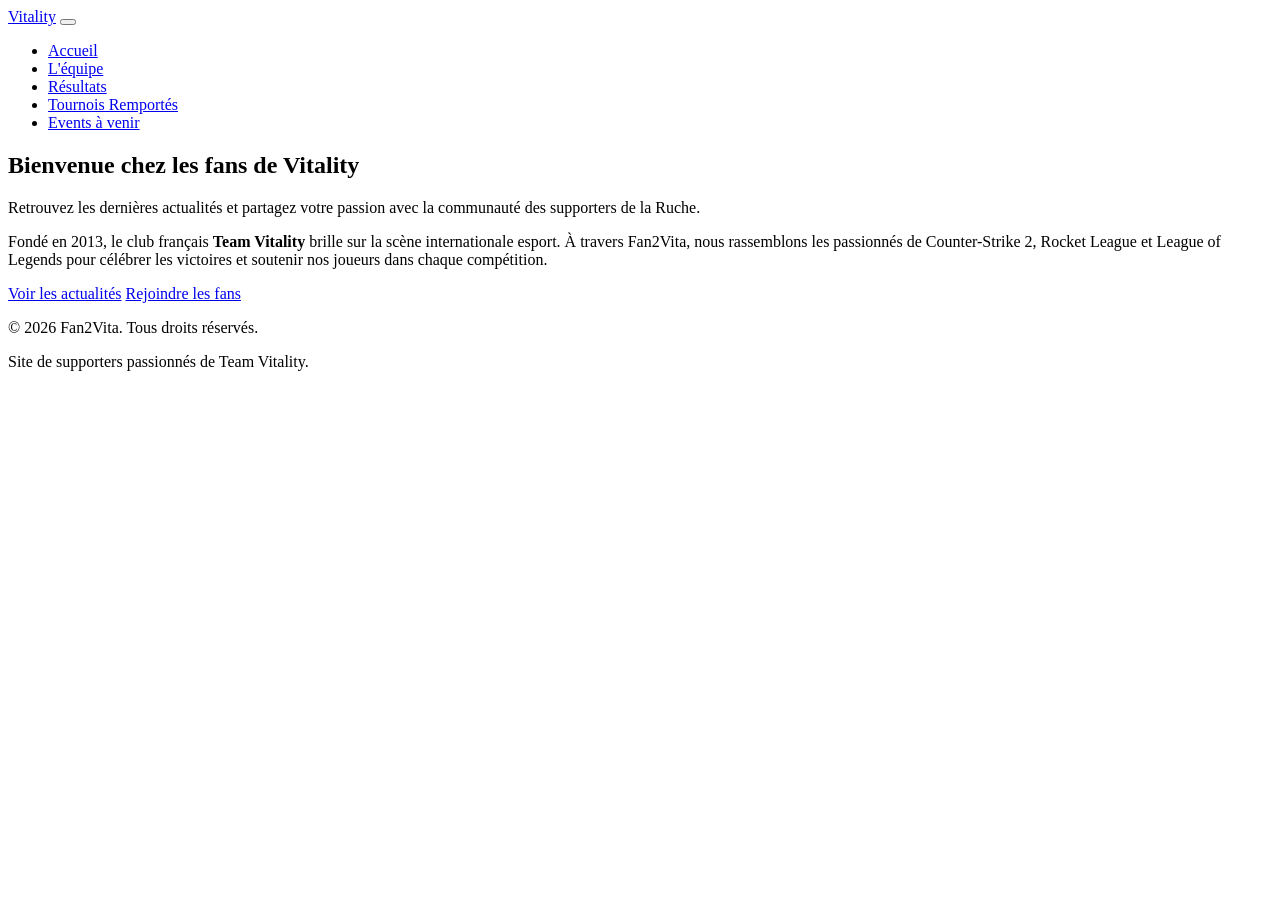
==== index.html @ 070c23f9 "base html index" ====
<!DOCTYPE html>
<html lang="fr">
<head>
  <meta charset="utf-8">
  <title>Fan2Vita | Les Fans de Team Vitality</title>
  <meta name="viewport" content="width=device-width, initial-scale=1">
  <meta name="description" content="Fan2Vita est le site communautaire des supporters de Team Vitality. Retrouvez les actualités esport, la présentation des équipes et l'espace des fans.">
  <link href="bootstrap/css/bootstrap.min.css" rel="stylesheet">
  <link href="style.css" rel="stylesheet">
</head>
<body>

  <header>
    <nav class="navbar navbar-expand-lg navbar-light bg-light">
  <div class="container-fluid">
    <a class="navbar-brand" href="#">Vitality</a>
    <button class="navbar-toggler" type="button" data-bs-toggle="collapse" data-bs-target="#navbarSupportedContent" aria-controls="navbarSupportedContent" aria-expanded="false" aria-label="Toggle navigation">
      <span class="navbar-toggler-icon"></span>
    </button>
    <div class="collapse navbar-collapse" id="navbarSupportedContent">
      <ul class="navbar-nav me-auto mb-2 mb-lg-0">
        <li class="nav-item">
          <a class="nav-link active" aria-current="page" href="#">Accueil</a>
        </li>
        <li class="nav-item">
          <a class="nav-link" href="#">L'équipe</a>
        </li>
        <li class="nav-item">
          <a class="nav-link" href="#">Résultats</a>
        </li>
        <li class="nav-item">
          <a class="nav-link" href="#">Tournois Remportés</a>
        </li>
        <li class="nav-item">
          <a class="nav-link" href="#">Events à venir</a>
        </li>
      </ul>
    </div>
  </div>
    </nav>
  </header>

  <main>

    <section id="accueil" class="container py-5" aria-labelledby="titre-principal">
      <div class="row align-items-center">
        <div class="col-lg-8">
          <h1 id="titre-principal" class="display-5 fw-bold mb-3">Bienvenue chez les fans de Vitality</h1>
          <p class="lead">
            Retrouvez les dernières actualités et partagez votre passion avec la communauté des supporters de la Ruche.
          </p>
          <p>
            Fondé en 2013, le club français <strong>Team Vitality</strong> brille sur la scène internationale esport. À travers Fan2Vita, nous rassemblons les passionnés de Counter-Strike 2, Rocket League et League of Legends pour célébrer les victoires et soutenir nos joueurs dans chaque compétition.
          </p>
          <p>
            <a href="#actualites" class="btn btn-warning me-2">Voir les actualités</a>
            <a href="#supporters" class="btn btn-outline-light">Rejoindre les fans</a>
          </p>
        </div>
      </div>
    </section>

  <footer class="bg-dark text-light border-top border-secondary py-4 mt-5">
    <div class="container d-flex flex-column flex-md-row justify-content-between align-items-center gap-2">
      <p class="mb-0">&copy; <span id="annee">2026</span> Fan2Vita. Tous droits réservés.</p>
      <p class="mb-0 text-muted small">Site de supporters passionnés de Team Vitality.</p>
    </div>
  </footer>

  <script src="bootstrap/js/bootstrap.bundle.min.js" integrity="sha384-FKyoEForCGlyvwx9Hj09JcYn3nv7wiPVlz7YYwJrWVcXK/BmnVDxM+D2scQbITxI" crossorigin="anonymous"></script>
</body>
</html>
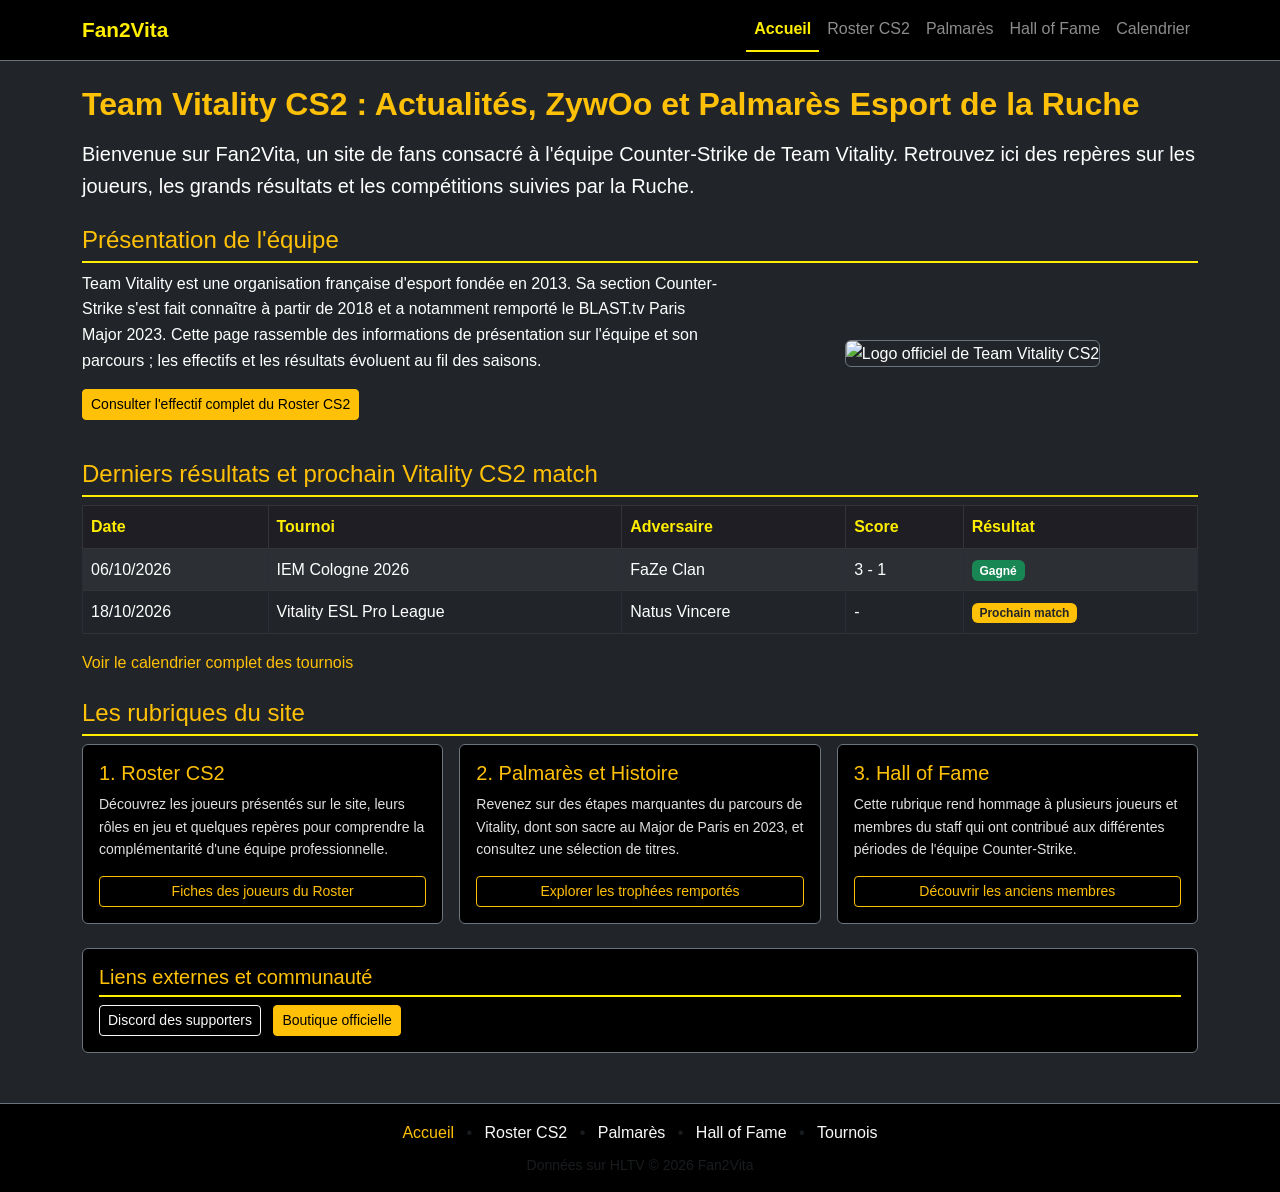
==== commit e65aaf6b: "skeleton site done (plus a bit of css (still aislop for text)" ====
--- a/index.html
+++ b/index.html
@@ -2,71 +2,169 @@
 <html lang="fr">
 <head>
   <meta charset="utf-8">
-  <title>Fan2Vita | Les Fans de Team Vitality</title>
   <meta name="viewport" content="width=device-width, initial-scale=1">
-  <meta name="description" content="Fan2Vita est le site communautaire des supporters de Team Vitality. Retrouvez les actualités esport, la présentation des équipes et l'espace des fans.">
+  <title>Team Vitality CS2 | ZywOo, Matchs & Palmarès Esport - Fan2Vita</title>
+  <meta name="description" content="Plongez au cœur de Team Vitality CS2 : suivez les stats de ZywOo Vitality, découvrez le palmarès esport du Major et les derniers matchs des Abeilles.">
   <link href="bootstrap/css/bootstrap.min.css" rel="stylesheet">
   <link href="style.css" rel="stylesheet">
 </head>
-<body>
+<body class="bg-dark text-white">
 
+  <!-- En-tête et navigation -->
   <header>
-    <nav class="navbar navbar-expand-lg navbar-light bg-light">
-  <div class="container-fluid">
-    <a class="navbar-brand" href="#">Vitality</a>
-    <button class="navbar-toggler" type="button" data-bs-toggle="collapse" data-bs-target="#navbarSupportedContent" aria-controls="navbarSupportedContent" aria-expanded="false" aria-label="Toggle navigation">
-      <span class="navbar-toggler-icon"></span>
-    </button>
-    <div class="collapse navbar-collapse" id="navbarSupportedContent">
-      <ul class="navbar-nav me-auto mb-2 mb-lg-0">
-        <li class="nav-item">
-          <a class="nav-link active" aria-current="page" href="#">Accueil</a>
-        </li>
-        <li class="nav-item">
-          <a class="nav-link" href="#">L'équipe</a>
-        </li>
-        <li class="nav-item">
-          <a class="nav-link" href="#">Résultats</a>
-        </li>
-        <li class="nav-item">
-          <a class="nav-link" href="#">Tournois Remportés</a>
-        </li>
-        <li class="nav-item">
-          <a class="nav-link" href="#">Events à venir</a>
-        </li>
-      </ul>
-    </div>
-  </div>
+    <nav class="navbar navbar-expand-lg navbar-dark bg-black border-bottom border-secondary" aria-label="Navigation principale">
+      <div class="container">
+        <a class="navbar-brand text-warning fw-bold" href="index.html">Fan2Vita</a>
+        <button class="navbar-toggler" type="button" data-bs-toggle="collapse" data-bs-target="#menuNav" aria-controls="menuNav" aria-expanded="false" aria-label="Menu">
+          <span class="navbar-toggler-icon"></span>
+        </button>
+        <div class="collapse navbar-collapse" id="menuNav">
+          <ul class="navbar-nav ms-auto mb-2 mb-lg-0">
+            <li class="nav-item"><a class="nav-link active" aria-current="page" href="index.html">Accueil</a></li>
+            <li class="nav-item"><a class="nav-link" href="roster.html">Roster CS2</a></li>
+            <li class="nav-item"><a class="nav-link" href="palmares.html">Palmarès</a></li>
+            <li class="nav-item"><a class="nav-link" href="anciens.html">Hall of Fame</a></li>
+            <li class="nav-item"><a class="nav-link" href="tournois.html">Calendrier</a></li>
+          </ul>
+        </div>
+      </div>
     </nav>
   </header>
 
-  <main>
+  <!-- Contenu central -->
+  <main class="container my-4">
 
-    <section id="accueil" class="container py-5" aria-labelledby="titre-principal">
+    <!-- H1 unique avec mots-clés -->
+    <header class="mb-4">
+      <h1 class="text-warning">Team Vitality CS2 : Actualités, ZywOo et Palmarès Esport de la Ruche</h1>
+      <p class="lead">
+        Bienvenue sur Fan2Vita, un site de fans consacré à l'équipe Counter-Strike de Team Vitality. Retrouvez ici des repères sur les joueurs, les grands résultats et les compétitions suivies par la Ruche.
+      </p>
+    </header>
+
+    <!-- Section 1 : Présentation -->
+    <section class="mb-4" aria-labelledby="sec-presentation">
+      <h2 id="sec-presentation" class="h4 text-warning">Présentation de l'équipe</h2>
       <div class="row align-items-center">
-        <div class="col-lg-8">
-          <h1 id="titre-principal" class="display-5 fw-bold mb-3">Bienvenue chez les fans de Vitality</h1>
-          <p class="lead">
-            Retrouvez les dernières actualités et partagez votre passion avec la communauté des supporters de la Ruche.
+        <div class="col-md-7">
+          <p>
+            Team Vitality est une organisation française d'esport fondée en 2013. Sa section Counter-Strike s'est fait connaître à partir de 2018 et a notamment remporté le BLAST.tv Paris Major 2023. Cette page rassemble des informations de présentation sur l'équipe et son parcours ; les effectifs et les résultats évoluent au fil des saisons.
           </p>
           <p>
-            Fondé en 2013, le club français <strong>Team Vitality</strong> brille sur la scène internationale esport. À travers Fan2Vita, nous rassemblons les passionnés de Counter-Strike 2, Rocket League et League of Legends pour célébrer les victoires et soutenir nos joueurs dans chaque compétition.
+            <a href="roster.html" class="btn btn-warning btn-sm">Consulter l'effectif complet du Roster CS2</a>
           </p>
-          <p>
-            <a href="#actualites" class="btn btn-warning me-2">Voir les actualités</a>
-            <a href="#supporters" class="btn btn-outline-light">Rejoindre les fans</a>
-          </p>
+        </div>
+        <div class="col-md-5 text-center">
+          <picture>
+            <source srcset="img/team-vitality-cs2-logo-officiel.webp" type="image/webp">
+            <img src="img/team-vitality-cs2-logo-officiel.jpg" alt="Logo officiel de Team Vitality CS2" width="600" height="400" class="img-fluid rounded border border-secondary">
+          </picture>
         </div>
       </div>
     </section>
 
-  <footer class="bg-dark text-light border-top border-secondary py-4 mt-5">
-    <div class="container d-flex flex-column flex-md-row justify-content-between align-items-center gap-2">
-      <p class="mb-0">&copy; <span id="annee">2026</span> Fan2Vita. Tous droits réservés.</p>
-      <p class="mb-0 text-muted small">Site de supporters passionnés de Team Vitality.</p>
+    <!-- Section 2 : Matchs récents -->
+    <section class="mb-4" aria-labelledby="sec-matchs">
+      <h2 id="sec-matchs" class="h4 text-warning">Derniers résultats et prochain Vitality CS2 match</h2>
+      <div class="table-responsive">
+        <table class="table table-dark table-striped table-bordered align-middle">
+          <thead>
+            <tr>
+              <th>Date</th>
+              <th>Tournoi</th>
+              <th>Adversaire</th>
+              <th>Score</th>
+              <th>Résultat</th>
+            </tr>
+          </thead>
+          <tbody>
+            <tr>
+              <td>06/10/2026</td>
+              <td>IEM Cologne 2026</td>
+              <td>FaZe Clan</td>
+              <td>3 - 1</td>
+              <td><span class="badge bg-success">Gagné</span></td>
+            </tr>
+            <tr>
+              <td>18/10/2026</td>
+              <td>Vitality ESL Pro League</td>
+              <td>Natus Vincere</td>
+              <td>-</td>
+              <td><span class="badge bg-warning text-dark">Prochain match</span></td>
+            </tr>
+          </tbody>
+        </table>
+      </div>
+      <p>
+        <a href="tournois.html" class="text-warning">Voir le calendrier complet des tournois</a>
+      </p>
+    </section>
+
+    <!-- Section 3 : Rubriques avec <article> et <h3> sous <h2> -->
+    <section class="mb-4" aria-labelledby="sec-rubriques">
+      <h2 id="sec-rubriques" class="h4 text-warning">Les rubriques du site</h2>
+      <div class="row g-3">
+        <div class="col-md-4">
+          <article class="card bg-black border-secondary p-3 h-100">
+            <h3 class="h5 text-warning">1. Roster CS2</h3>
+            <p class="small">
+              Découvrez les joueurs présentés sur le site, leurs rôles en jeu et quelques repères pour comprendre la complémentarité d'une équipe professionnelle.
+            </p>
+            <a href="roster.html" class="btn btn-outline-warning btn-sm mt-auto">Fiches des joueurs du Roster</a>
+          </article>
+        </div>
+        <div class="col-md-4">
+          <article class="card bg-black border-secondary p-3 h-100">
+            <h3 class="h5 text-warning">2. Palmarès et Histoire</h3>
+            <p class="small">
+              Revenez sur des étapes marquantes du parcours de Vitality, dont son sacre au Major de Paris en 2023, et consultez une sélection de titres.
+            </p>
+            <a href="palmares.html" class="btn btn-outline-warning btn-sm mt-auto">Explorer les trophées remportés</a>
+          </article>
+        </div>
+        <div class="col-md-4">
+          <article class="card bg-black border-secondary p-3 h-100">
+            <h3 class="h5 text-warning">3. Hall of Fame</h3>
+            <p class="small">
+              Cette rubrique rend hommage à plusieurs joueurs et membres du staff qui ont contribué aux différentes périodes de l'équipe Counter-Strike.
+            </p>
+            <a href="anciens.html" class="btn btn-outline-warning btn-sm mt-auto">Découvrir les anciens membres</a>
+          </article>
+        </div>
+      </div>
+    </section>
+
+    <!-- Contenu secondaire <aside> -->
+    <aside class="p-3 bg-black border border-secondary rounded mb-4" aria-labelledby="sec-liens">
+      <h2 id="sec-liens" class="h5 text-warning">Liens externes et communauté</h2>
+      <a href="https://discord.com" rel="ugc" target="_blank" class="btn btn-outline-light btn-sm me-2">Discord des supporters</a>
+      <a href="https://shop.vitality.gg" rel="sponsored" target="_blank" class="btn btn-warning btn-sm">Boutique officielle</a>
+    </aside>
+
+  </main>
+
+  <!-- Bas de page -->
+  <footer class="bg-black text-center text-muted py-3 border-top border-secondary">
+    <div class="container">
+      <nav aria-label="Navigation secondaire">
+        <ul class="list-inline mb-2">
+          <li class="list-inline-item"><a href="index.html" class="text-warning text-decoration-none">Accueil</a></li>
+          <li class="list-inline-item">&bull;</li>
+          <li class="list-inline-item"><a href="roster.html" class="text-light text-decoration-none">Roster CS2</a></li>
+          <li class="list-inline-item">&bull;</li>
+          <li class="list-inline-item"><a href="palmares.html" class="text-light text-decoration-none">Palmarès</a></li>
+          <li class="list-inline-item">&bull;</li>
+          <li class="list-inline-item"><a href="anciens.html" class="text-light text-decoration-none">Hall of Fame</a></li>
+          <li class="list-inline-item">&bull;</li>
+          <li class="list-inline-item"><a href="tournois.html" class="text-light text-decoration-none">Tournois</a></li>
+        </ul>
+      </nav>
+      <p class="small mb-0">
+        Données sur <a href="https://www.hltv.org" rel="nofollow" target="_blank" class="text-muted">HLTV</a> &copy; 2026 Fan2Vita
+      </p>
     </div>
   </footer>
 
-  <script src="bootstrap/js/bootstrap.bundle.min.js" integrity="sha384-FKyoEForCGlyvwx9Hj09JcYn3nv7wiPVlz7YYwJrWVcXK/BmnVDxM+D2scQbITxI" crossorigin="anonymous"></script>
+  <script src="bootstrap/js/bootstrap.bundle.min.js"></script>
 </body>
 </html>
--- a/style.css
+++ b/style.css
@@ -0,0 +1,88 @@
+body {
+  font-family: Arial, Helvetica, sans-serif;
+  line-height: 1.6;
+  color: #e0e0e0;
+}
+
+h1 {
+  color: #ffee00;
+  font-size: 2rem;
+  font-weight: bold;
+  margin-bottom: 15px;
+}
+
+h2 {
+  border-bottom: 2px solid #ffee00;
+  padding-bottom: 6px;
+  margin-top: 30px;
+  margin-bottom: 15px;
+}
+
+h3 {
+  color: #fffffe !important;
+  font-size: 1.5rem;
+  font-weight: bold;
+  margin-bottom: 10px;
+}
+
+a {
+  color: #ffee00;
+  text-decoration: none;
+  transition: color 0.2s ease;
+}
+
+.navbar {
+  border-bottom: 1px solid #2a2a2a;
+}
+
+.navbar-brand {
+  font-weight: bold;
+  font-size: 1.3rem;
+  color: #ffee00 !important;
+}
+
+.navbar-nav .nav-link.active {
+  color: #ffee00 !important;
+  font-weight: bold;
+  border-bottom: 2px solid #ffee00;
+}
+
+.card {
+  background-color: #1d1d1a;
+  border: 1px solid #333338;
+  border-radius: 6px;
+  color: #e0e0e0;
+}
+
+.card:hover {
+  border-color: #ffee00 !important;
+}
+
+.table {
+  border: 1px solid #333338;
+}
+
+.table th {
+  background-color: #1e1e24 !important;
+  color: #ffee00 !important;
+  font-weight: bold;
+  border-color: #333338;
+}
+
+.table td {
+  border-color: #2c2c34;
+  vertical-align: middle;
+}
+
+footer {
+  background-color: #0a0a0c;
+  border-top: 1px solid #2a2a2a;
+  padding: 25px 0;
+  margin-top: 50px;
+  color: #888888;
+}
+
+
+footer a:hover {
+  color: #ffee00;
+}
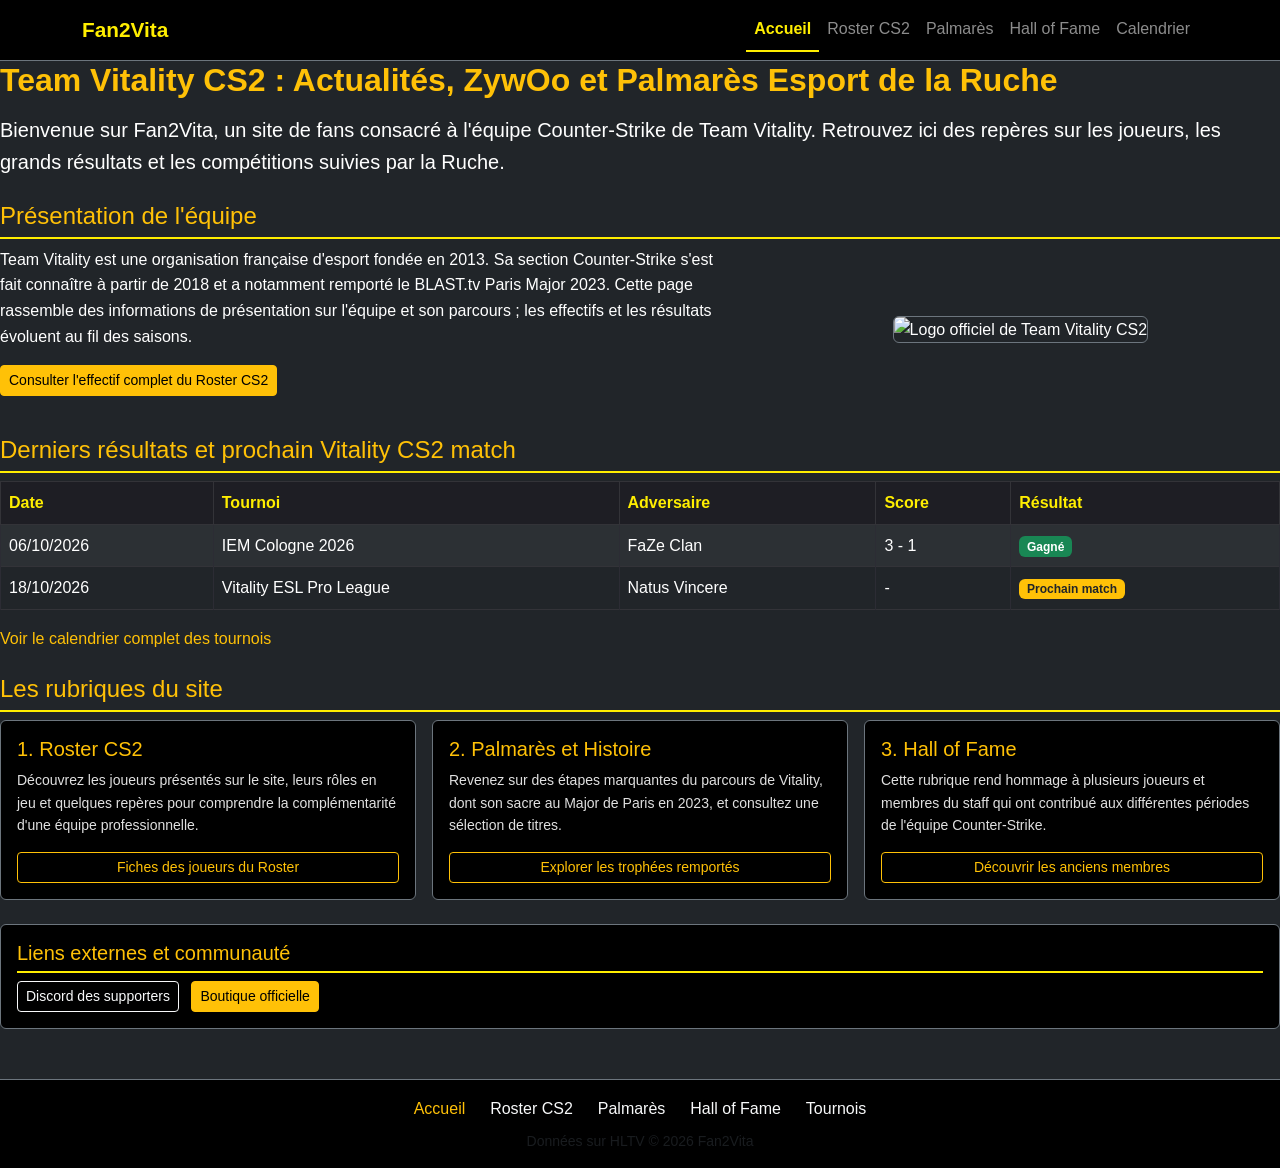
==== commit d268f770: "fixed footer" ====
--- a/index.html
+++ b/index.html
@@ -10,7 +10,7 @@
 </head>
 <body class="bg-dark text-white">
 
-  <!-- En-tête et navigation -->
+  <!-- header bootstrap -->
   <header>
     <nav class="navbar navbar-expand-lg navbar-dark bg-black border-bottom border-secondary" aria-label="Navigation principale">
       <div class="container">
@@ -31,10 +31,6 @@
     </nav>
   </header>
 
-  <!-- Contenu central -->
-  <main class="container my-4">
-
-    <!-- H1 unique avec mots-clés -->
     <header class="mb-4">
       <h1 class="text-warning">Team Vitality CS2 : Actualités, ZywOo et Palmarès Esport de la Ruche</h1>
       <p class="lead">
@@ -42,7 +38,7 @@
       </p>
     </header>
 
-    <!-- Section 1 : Présentation -->
+    <!-- boostrap section -->
     <section class="mb-4" aria-labelledby="sec-presentation">
       <h2 id="sec-presentation" class="h4 text-warning">Présentation de l'équipe</h2>
       <div class="row align-items-center">
@@ -63,7 +59,6 @@
       </div>
     </section>
 
-    <!-- Section 2 : Matchs récents -->
     <section class="mb-4" aria-labelledby="sec-matchs">
       <h2 id="sec-matchs" class="h4 text-warning">Derniers résultats et prochain Vitality CS2 match</h2>
       <div class="table-responsive">
@@ -100,7 +95,7 @@
       </p>
     </section>
 
-    <!-- Section 3 : Rubriques avec <article> et <h3> sous <h2> -->
+    <!-- boostrap card -->
     <section class="mb-4" aria-labelledby="sec-rubriques">
       <h2 id="sec-rubriques" class="h4 text-warning">Les rubriques du site</h2>
       <div class="row g-3">
@@ -134,7 +129,7 @@
       </div>
     </section>
 
-    <!-- Contenu secondaire <aside> -->
+    <!-- aside boostrap -->
     <aside class="p-3 bg-black border border-secondary rounded mb-4" aria-labelledby="sec-liens">
       <h2 id="sec-liens" class="h5 text-warning">Liens externes et communauté</h2>
       <a href="https://discord.com" rel="ugc" target="_blank" class="btn btn-outline-light btn-sm me-2">Discord des supporters</a>
@@ -143,19 +138,19 @@
 
   </main>
 
-  <!-- Bas de page -->
+  <!-- footer pris au pif -->
   <footer class="bg-black text-center text-muted py-3 border-top border-secondary">
     <div class="container">
       <nav aria-label="Navigation secondaire">
         <ul class="list-inline mb-2">
           <li class="list-inline-item"><a href="index.html" class="text-warning text-decoration-none">Accueil</a></li>
-          <li class="list-inline-item">&bull;</li>
+          <li class="list-inline-item"></li>
           <li class="list-inline-item"><a href="roster.html" class="text-light text-decoration-none">Roster CS2</a></li>
-          <li class="list-inline-item">&bull;</li>
+          <li class="list-inline-item"></li>
           <li class="list-inline-item"><a href="palmares.html" class="text-light text-decoration-none">Palmarès</a></li>
-          <li class="list-inline-item">&bull;</li>
+          <li class="list-inline-item"></li>
           <li class="list-inline-item"><a href="anciens.html" class="text-light text-decoration-none">Hall of Fame</a></li>
-          <li class="list-inline-item">&bull;</li>
+          <li class="list-inline-item"></li>
           <li class="list-inline-item"><a href="tournois.html" class="text-light text-decoration-none">Tournois</a></li>
         </ul>
       </nav>
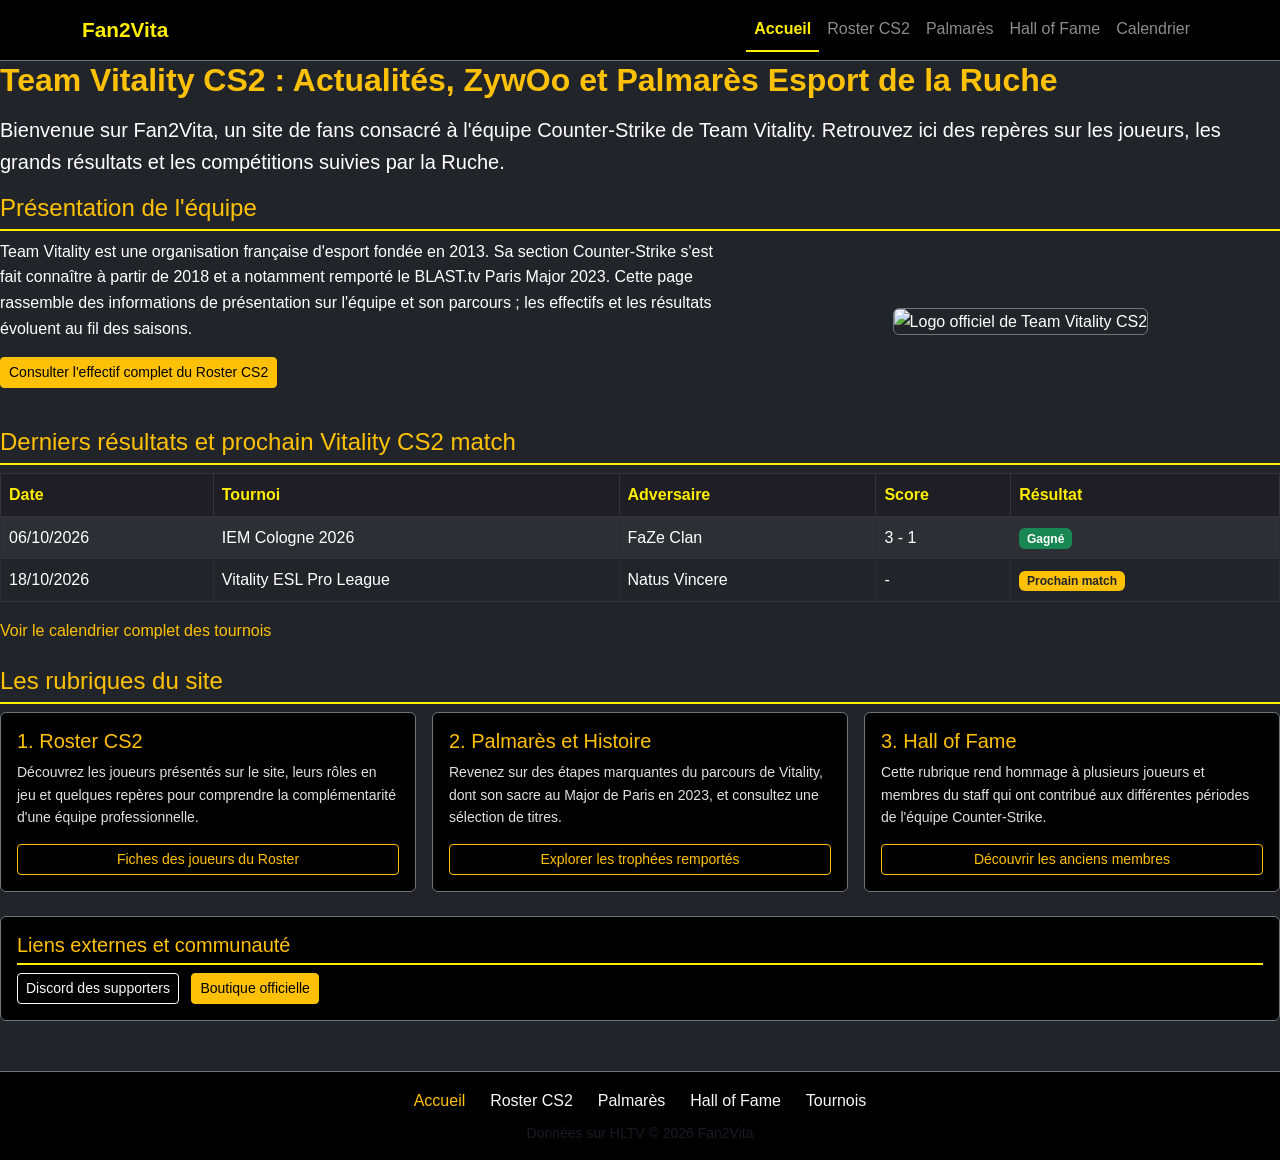
==== commit ccdeb223: "fix semantic" ====
--- a/index.html
+++ b/index.html
@@ -10,8 +10,7 @@
 </head>
 <body class="bg-dark text-white">
 
-  <!-- header bootstrap -->
-  <header>
+  <!-- navbar bootstrap -->
     <nav class="navbar navbar-expand-lg navbar-dark bg-black border-bottom border-secondary" aria-label="Navigation principale">
       <div class="container">
         <a class="navbar-brand text-warning fw-bold" href="index.html">Fan2Vita</a>
@@ -29,14 +28,11 @@
         </div>
       </div>
     </nav>
-  </header>
 
-    <header class="mb-4">
-      <h1 class="text-warning">Team Vitality CS2 : Actualités, ZywOo et Palmarès Esport de la Ruche</h1>
-      <p class="lead">
-        Bienvenue sur Fan2Vita, un site de fans consacré à l'équipe Counter-Strike de Team Vitality. Retrouvez ici des repères sur les joueurs, les grands résultats et les compétitions suivies par la Ruche.
-      </p>
-    </header>
+    <h1 class="text-warning">Team Vitality CS2 : Actualités, ZywOo et Palmarès Esport de la Ruche</h1>
+    <p class="lead">
+      Bienvenue sur Fan2Vita, un site de fans consacré à l'équipe Counter-Strike de Team Vitality. Retrouvez ici des repères sur les joueurs, les grands résultats et les compétitions suivies par la Ruche.
+    </p>
 
     <!-- boostrap section -->
     <section class="mb-4" aria-labelledby="sec-presentation">
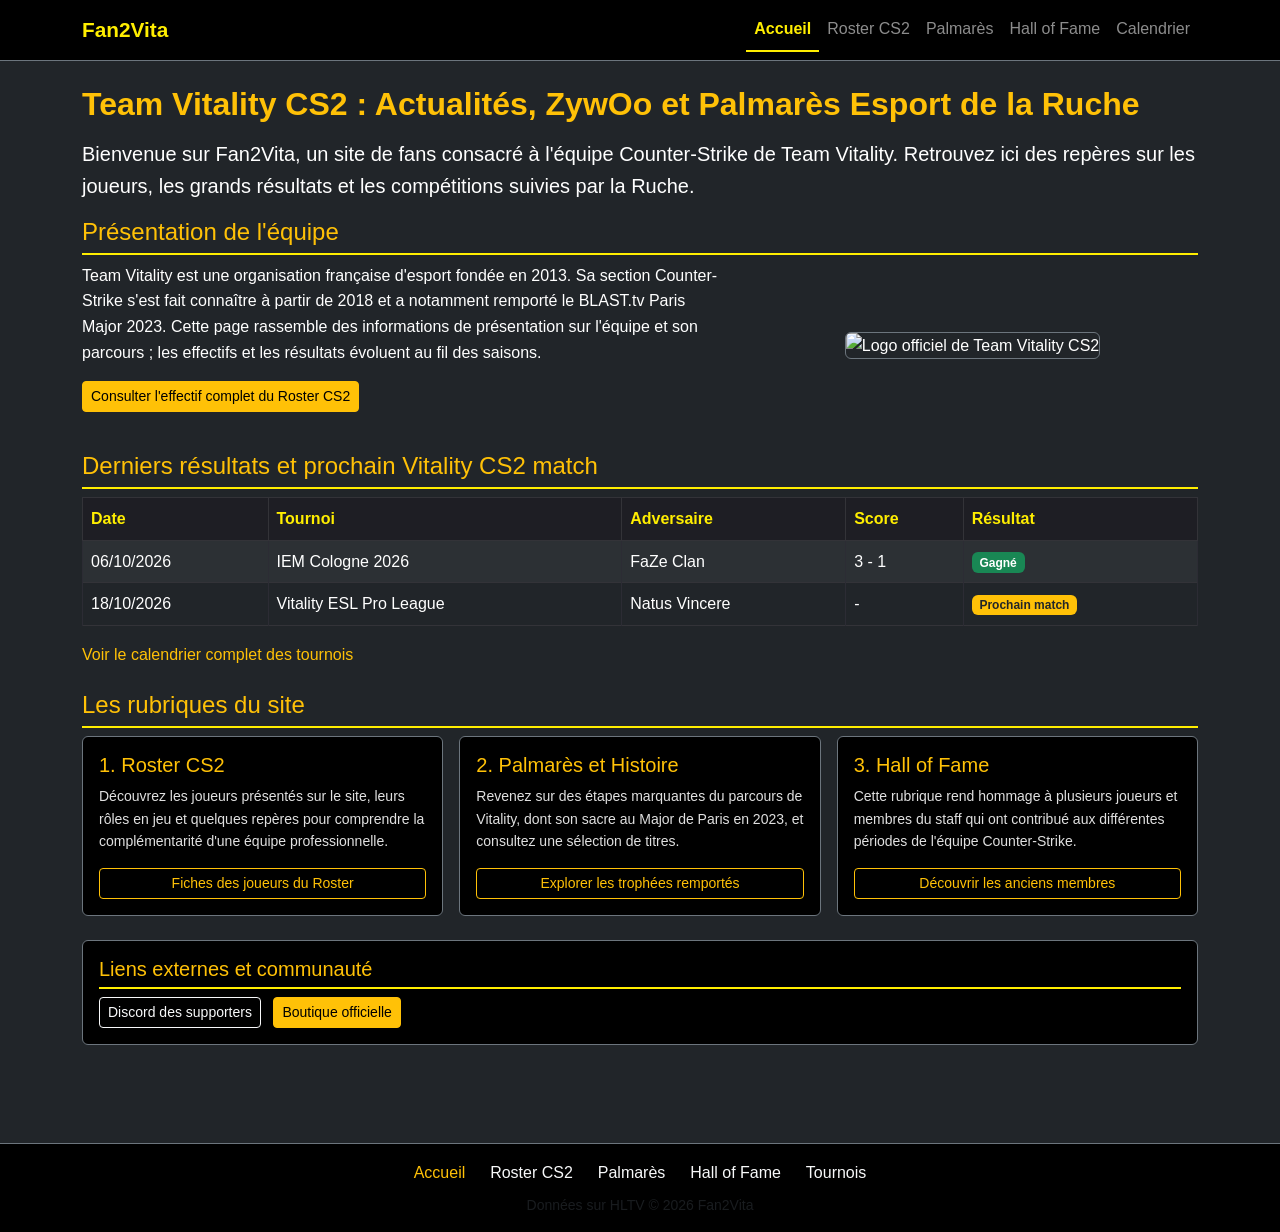
==== commit d0915d32: "fixed container bug" ====
--- a/index.html
+++ b/index.html
@@ -11,6 +11,7 @@
 <body class="bg-dark text-white">
 
   <!-- navbar bootstrap -->
+  <header>
     <nav class="navbar navbar-expand-lg navbar-dark bg-black border-bottom border-secondary" aria-label="Navigation principale">
       <div class="container">
         <a class="navbar-brand text-warning fw-bold" href="index.html">Fan2Vita</a>
@@ -28,6 +29,9 @@
         </div>
       </div>
     </nav>
+  </header>
+
+<main class="container py-4">
 
     <h1 class="text-warning">Team Vitality CS2 : Actualités, ZywOo et Palmarès Esport de la Ruche</h1>
     <p class="lead">
